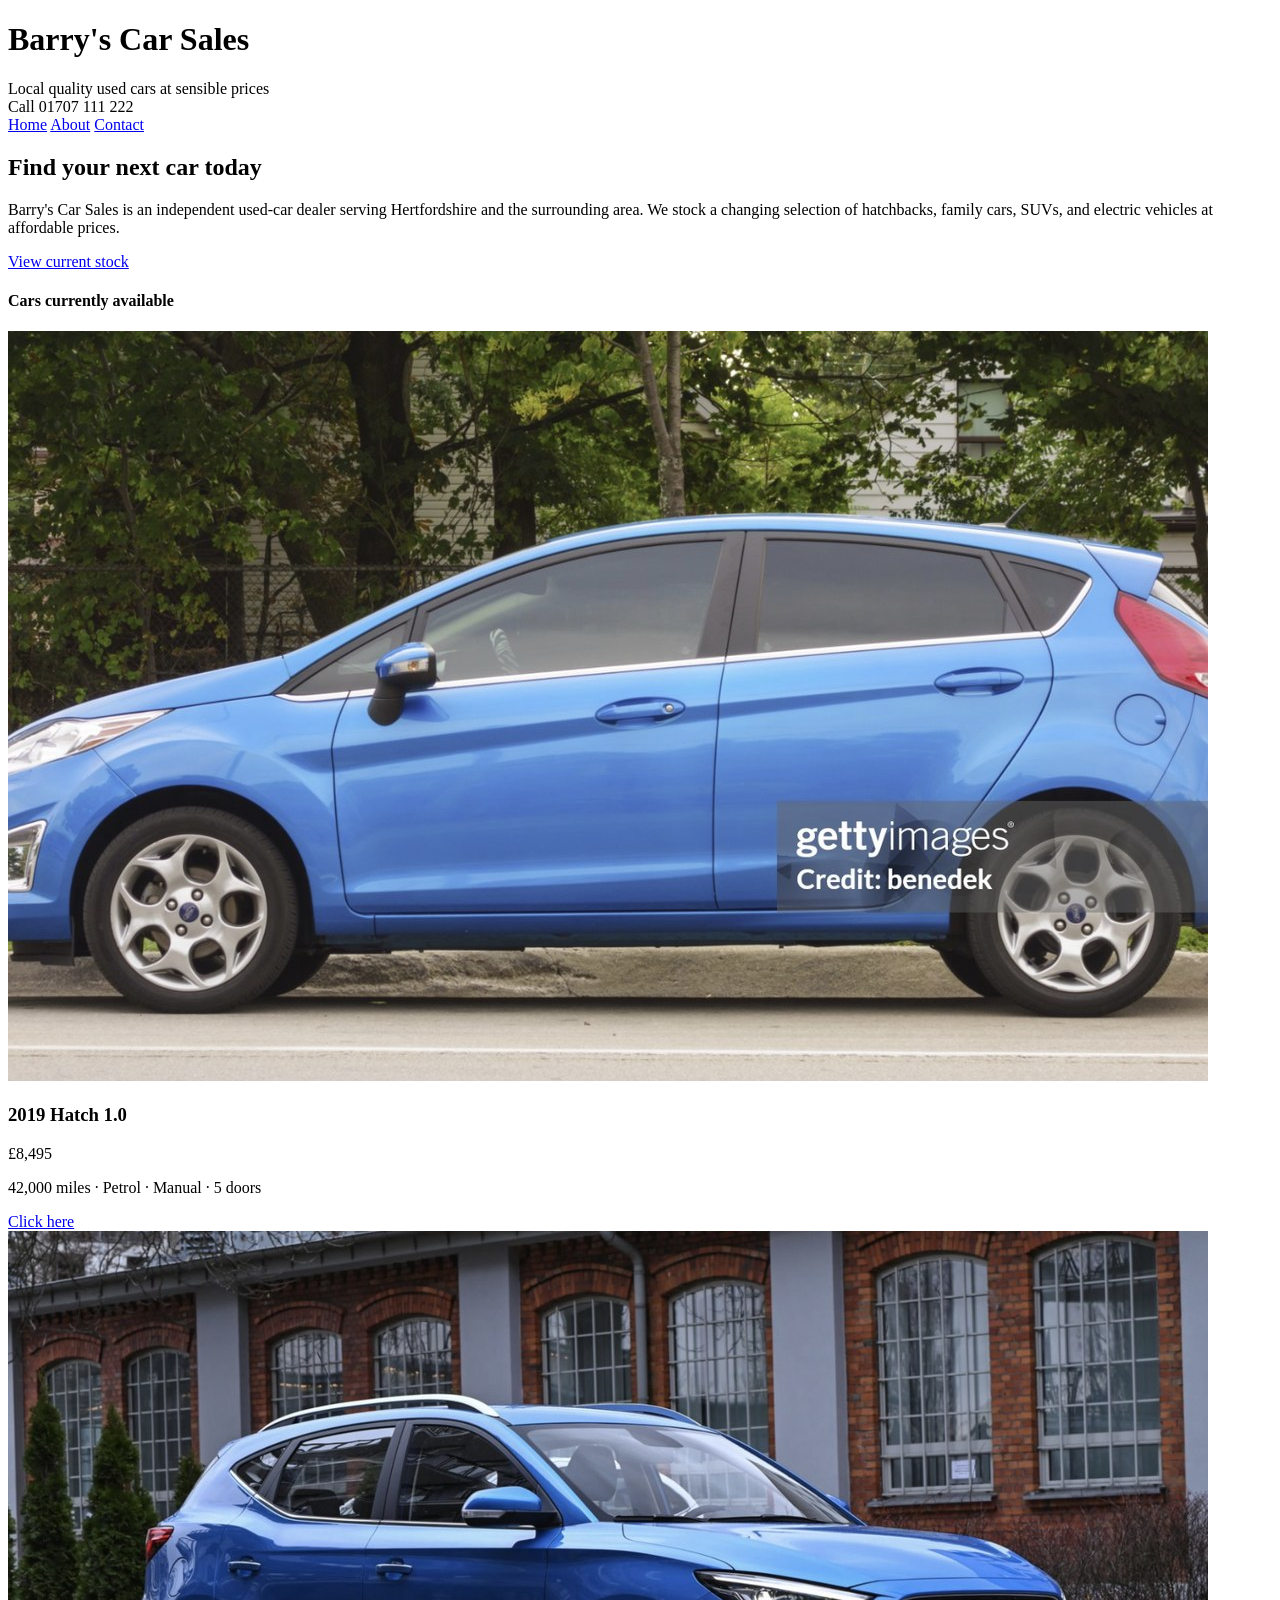
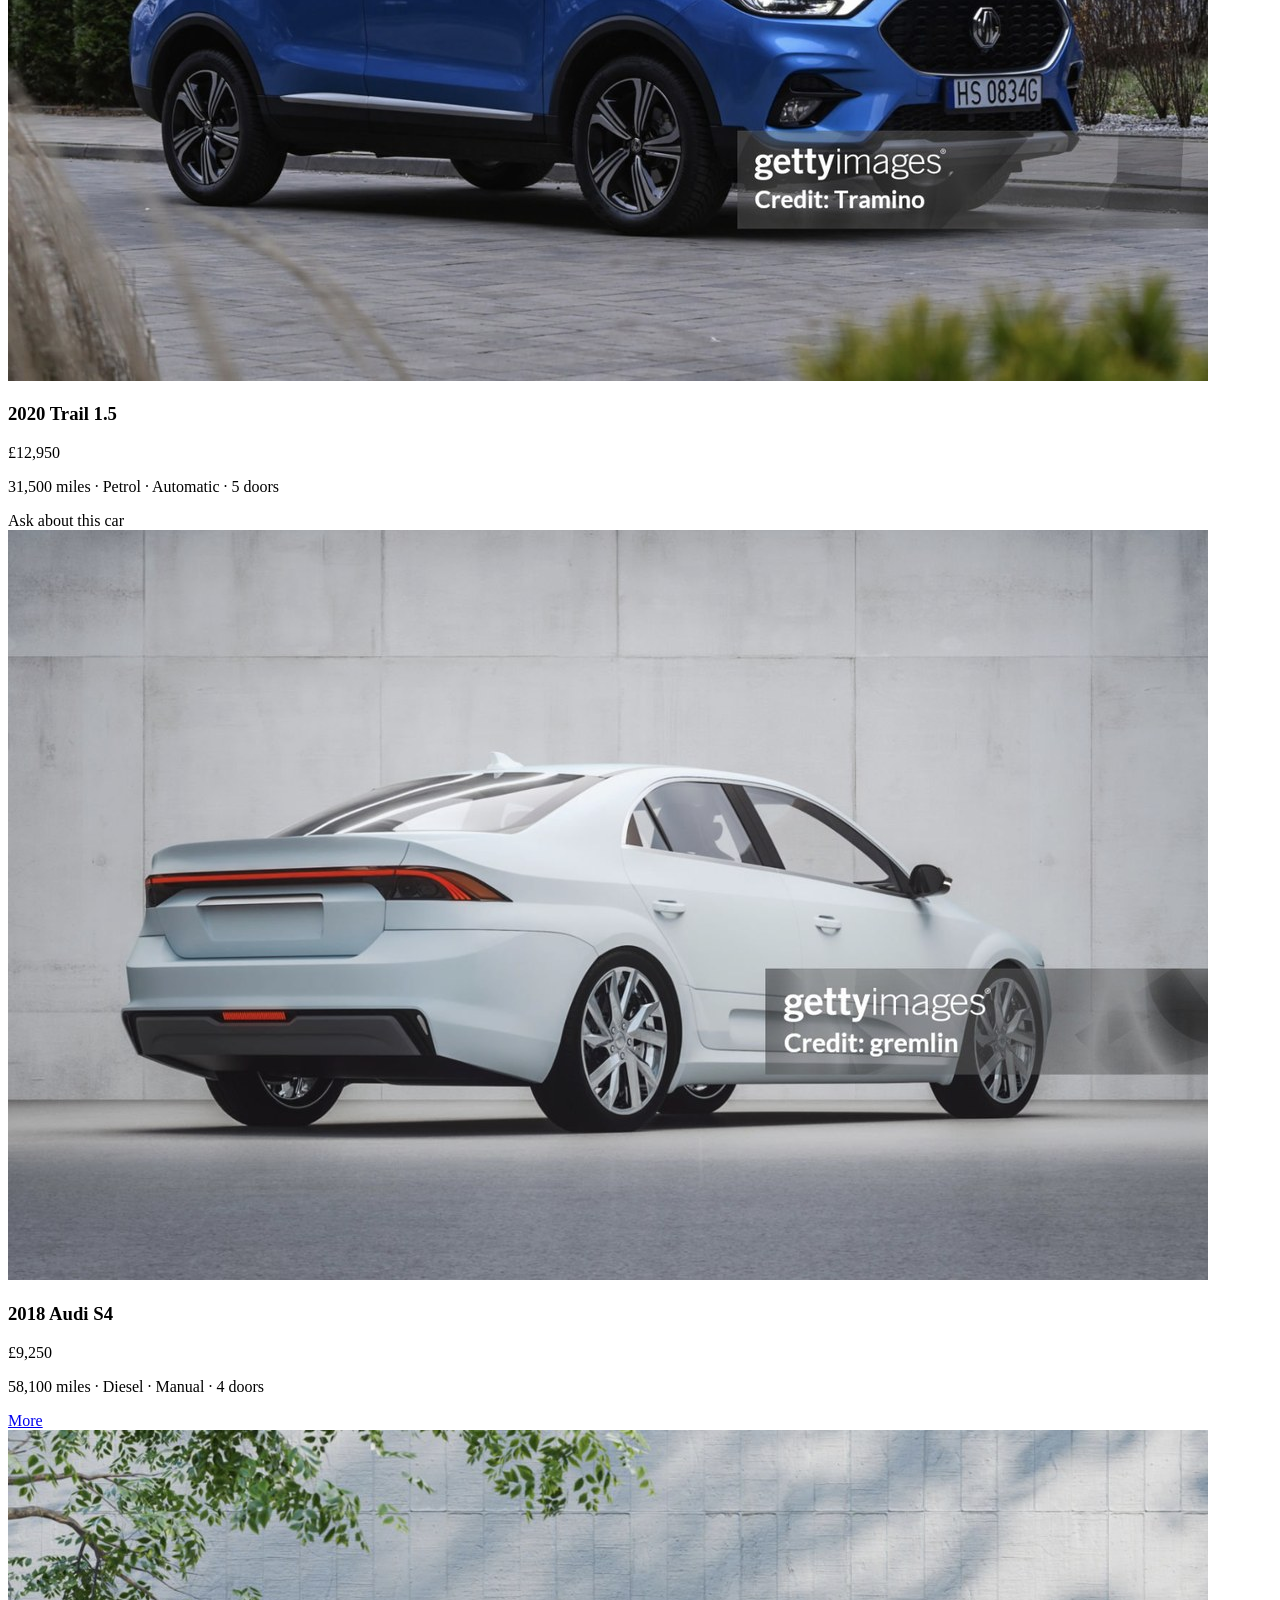
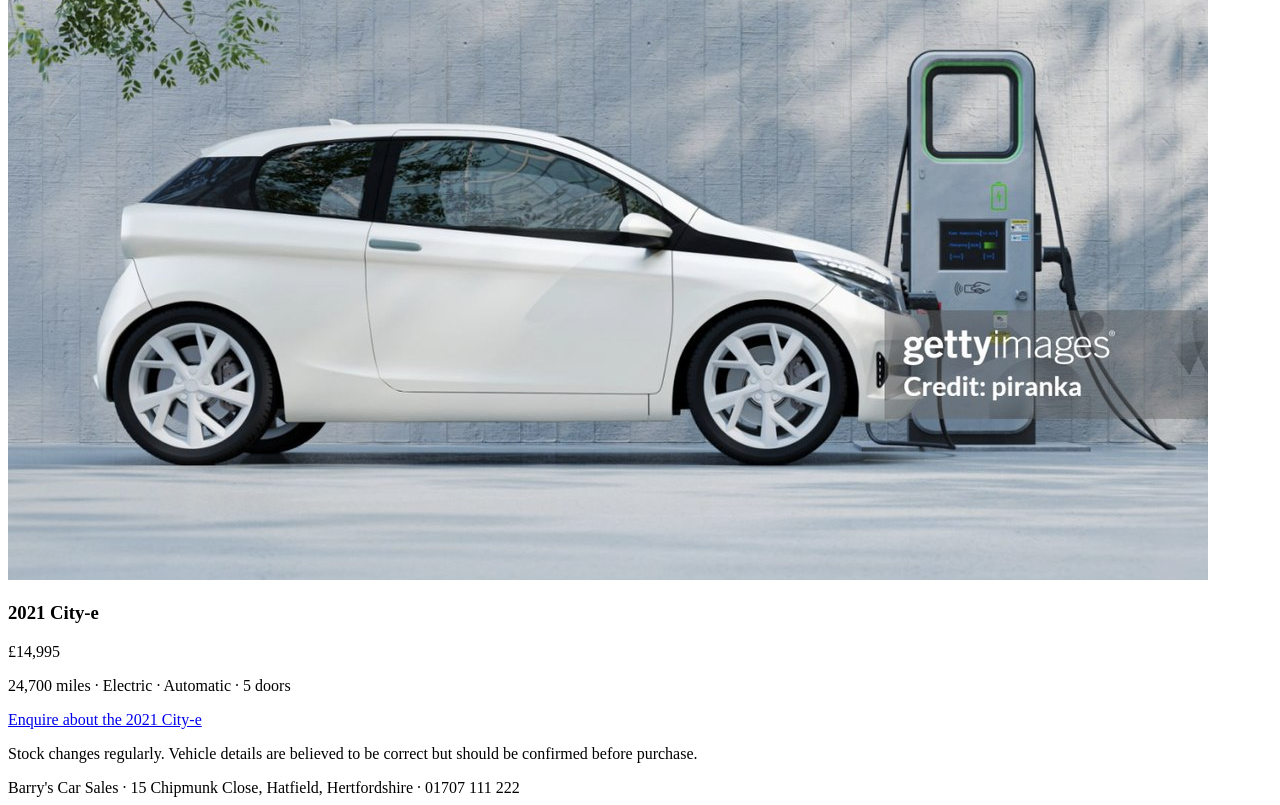
==== index.html @ a8b93a12 "Initial commit" ====
<!DOCTYPE html>
<html lang = "en">
<head>
    <meta charset="utf-8">
    <title>Barry's Car Sales</title>
    <link rel="stylesheet" href="styles.css">
    <script src="script.js" defer></script>
</head>
<body>
<header>
    <div>
        <div>
            <h1>Barry's Car Sales</h1>
            <div>Local quality used cars at sensible prices</div>
        </div>
        <div>Call 01707 111 222</div>
    </div>
    <nav>
        <a href="index.html">Home</a>
        <a href="about.html">About</a>
        <a href="enquiry.html">Contact</a>
    </nav>
</header>

<main>
    <section>
        <h2>Find your next car today</h2>
        <p>Barry's Car Sales is an independent used-car dealer serving Hertfordshire and the surrounding area. We stock a changing selection of hatchbacks, family cars, SUVs, and electric vehicles at affordable prices.</p>
        <a href="#cars">View current stock</a>
    </section>

    <h4 id="cars">Cars currently available</h4>

    <div>
        <div>
            <img src="hatchback.jpg" alt=" A Blue Hatchback For Sale">
            <h3>2019 Hatch 1.0</h3>
            <div>£8,495</div>
            <p>42,000 miles · Petrol · Manual · 5 doors</p>
            <a href="enquiry.html">Click here</a>
        </div>

        <div>
            <img src="suv.jpg" alt="A blue SUV for sale">
            <h3>2020 Trail 1.5</h3>
            <div>£12,950</div>
            <p>31,500 miles · Petrol · Automatic · 5 doors</p>
            <div id="suv-enquiry">Ask about this car</div>
        </div>

        <div>
            <img src="saloon.jpg" alt="White Sedan car For Sale">
            <h3>2018 Audi S4</h3>
            <div>£9,250</div>
            <p>58,100 miles · Diesel · Manual · 4 doors</p>
            <a href="enquiry.html">More</a>
        </div>

        <div>
            <img src="electric.jpg" alt="White electric car connected to a charging point">
            <h3>2021 City-e</h3>
            <div>£14,995</div>
            <p>24,700 miles · Electric · Automatic · 5 doors</p>
            <a href="enquiry.html">Enquire about the 2021 City-e</a>
        </div>
    </div>

    <p>Stock changes regularly. Vehicle details are believed to be correct but should be confirmed before purchase.</p>
</main>

<footer>
    Barry's Car Sales · 15 Chipmunk Close, Hatfield, Hertfordshire · 01707 111 222
</footer>
</body>
</html>
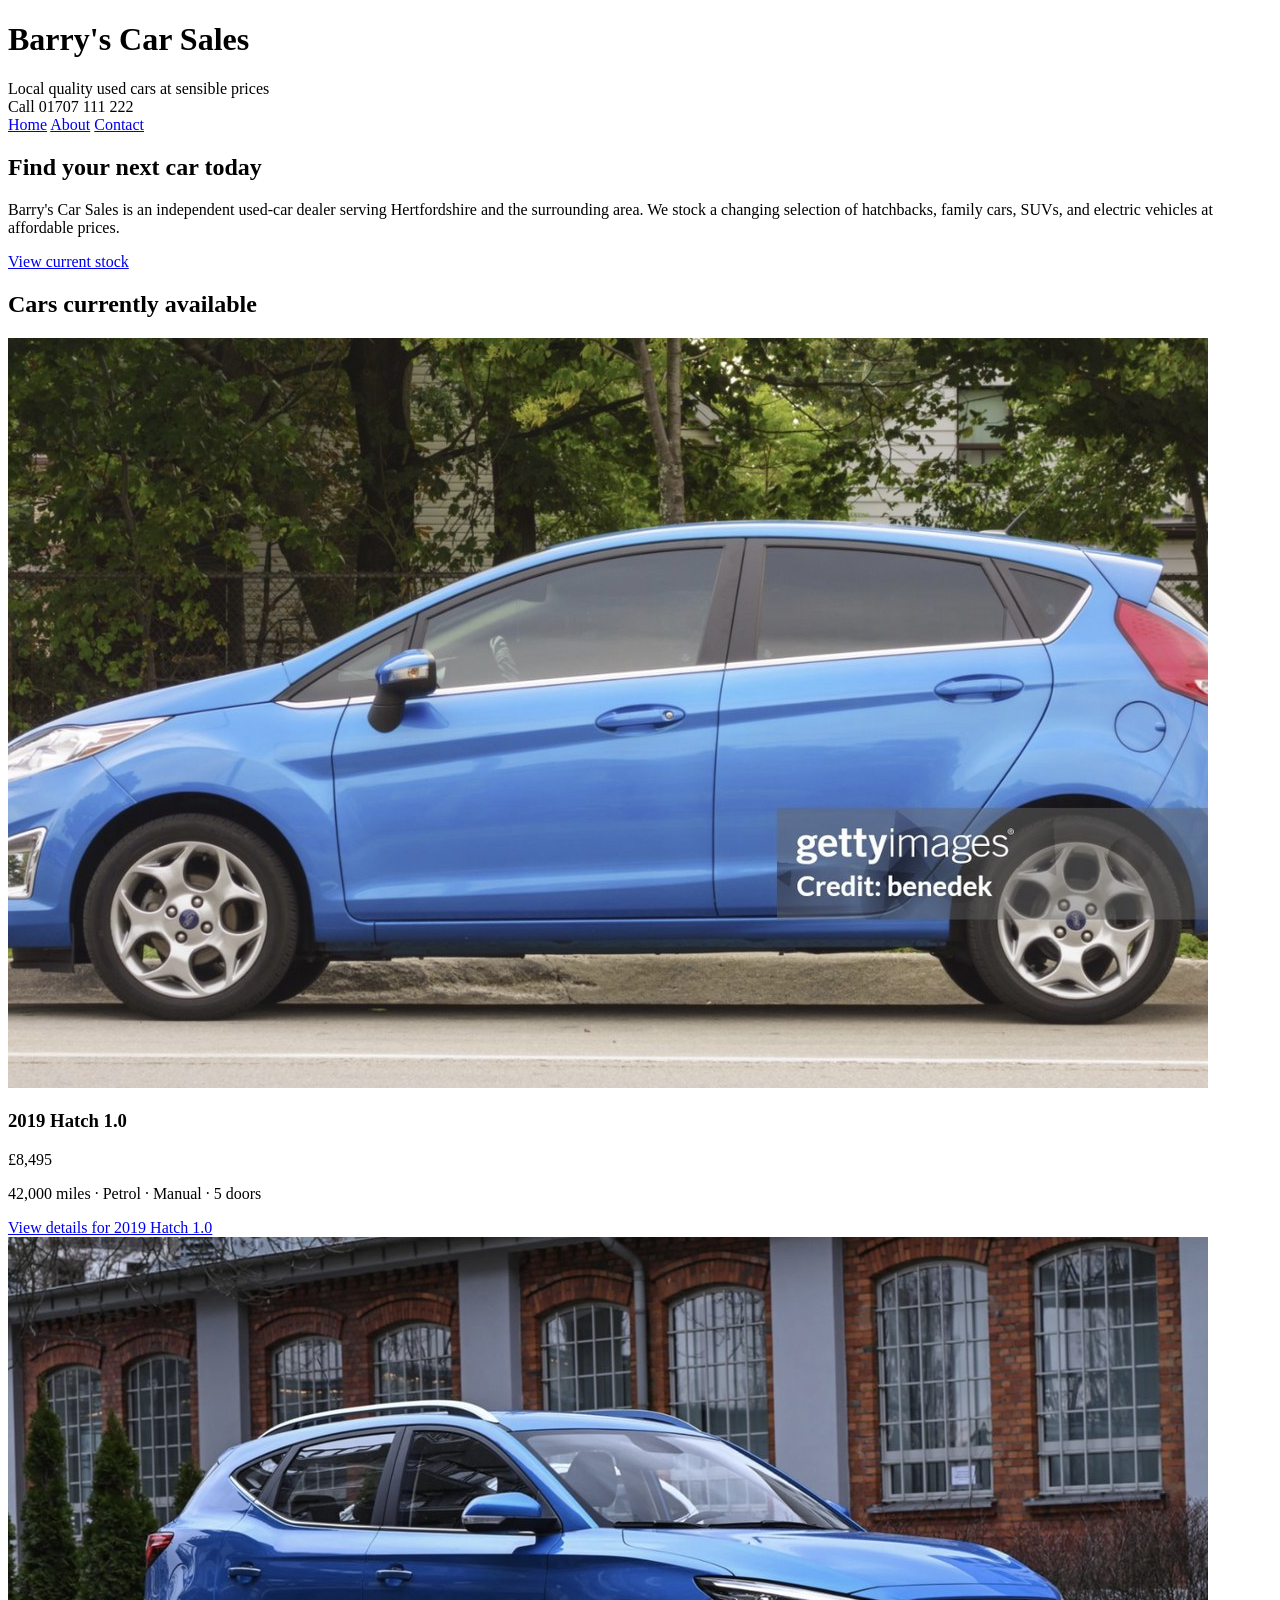
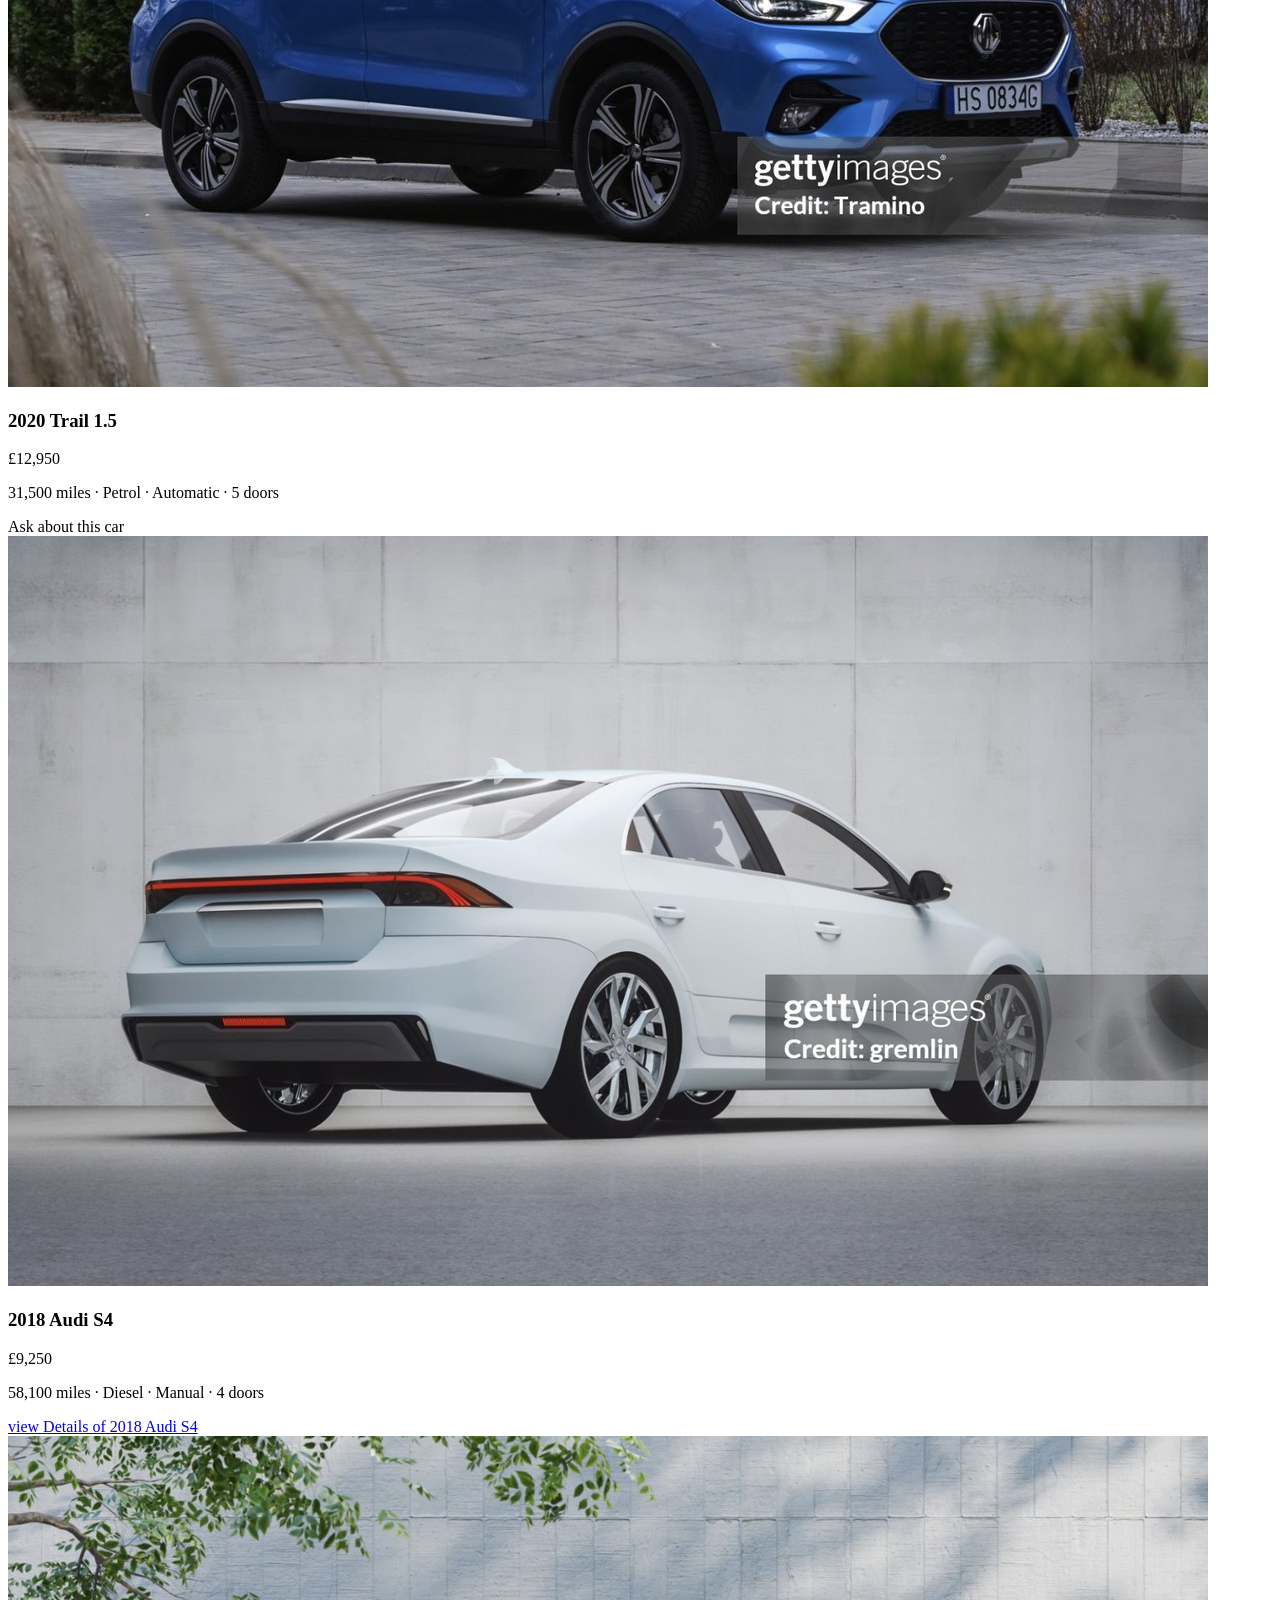
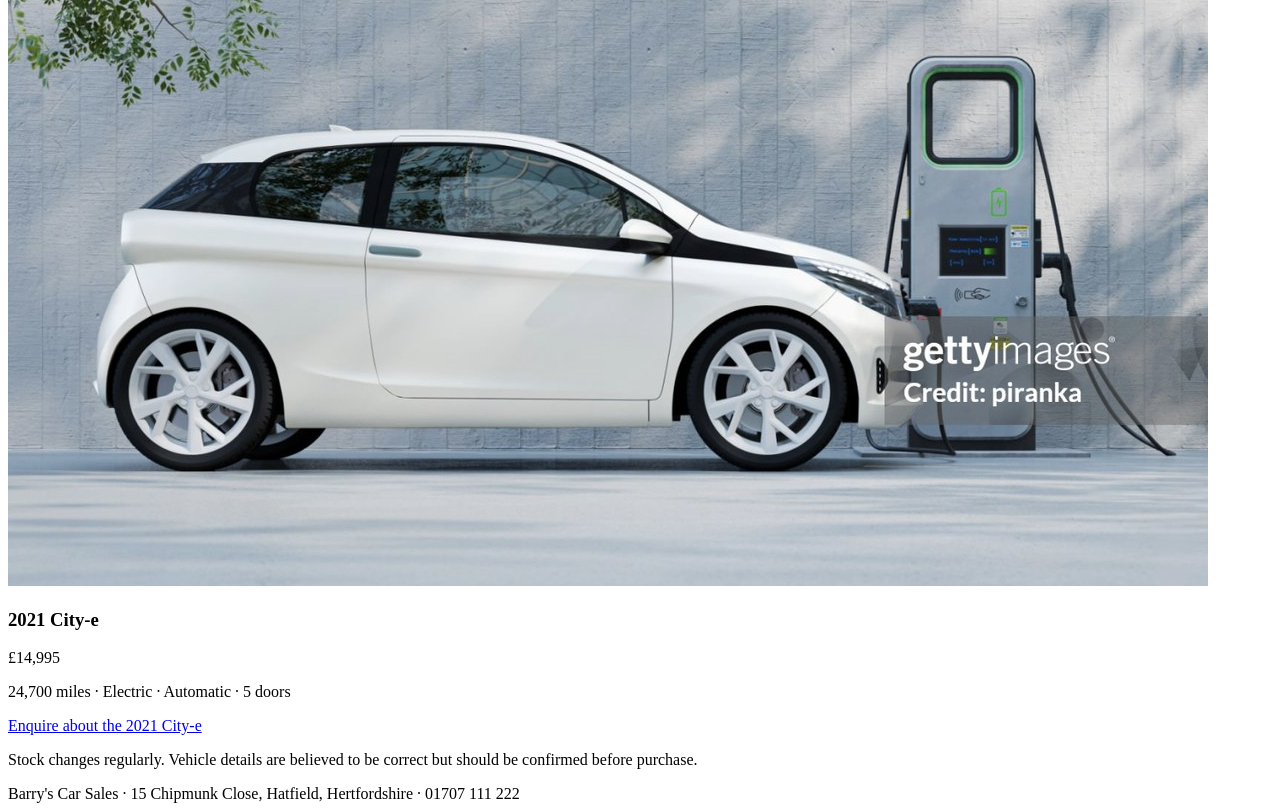
==== commit 6f3b4827: "heading and links resolved" ====
--- a/index.html
+++ b/index.html
@@ -29,15 +29,15 @@
         <a href="#cars">View current stock</a>
     </section>
 
-    <h4 id="cars">Cars currently available</h4>
+    <h2 id="cars">Cars currently available</h2>
 
     <div>
         <div>
-            <img src="hatchback.jpg" alt=" A Blue Hatchback For Sale">
+            <img src="hatchback.jpg" alt=" A Blue Hatchback Car For Sale">
             <h3>2019 Hatch 1.0</h3>
             <div>£8,495</div>
             <p>42,000 miles · Petrol · Manual · 5 doors</p>
-            <a href="enquiry.html">Click here</a>
+            <a href="enquiry.html?car=hatchback">View details for 2019 Hatch 1.0</a>
         </div>
 
         <div>
@@ -49,11 +49,11 @@
         </div>
 
         <div>
-            <img src="saloon.jpg" alt="White Sedan car For Sale">
+            <img src="saloon.jpg" alt=" A White Sedan car For Sale">
             <h3>2018 Audi S4</h3>
             <div>£9,250</div>
             <p>58,100 miles · Diesel · Manual · 4 doors</p>
-            <a href="enquiry.html">More</a>
+            <a href="enquiry.html?car=Audis4"> view Details of 2018 Audi S4</a>
         </div>
 
         <div>
@@ -61,7 +61,7 @@
             <h3>2021 City-e</h3>
             <div>£14,995</div>
             <p>24,700 miles · Electric · Automatic · 5 doors</p>
-            <a href="enquiry.html">Enquire about the 2021 City-e</a>
+            <a href="enquiry.html?car=City-e">Enquire about the 2021 City-e</a>
         </div>
     </div>
 
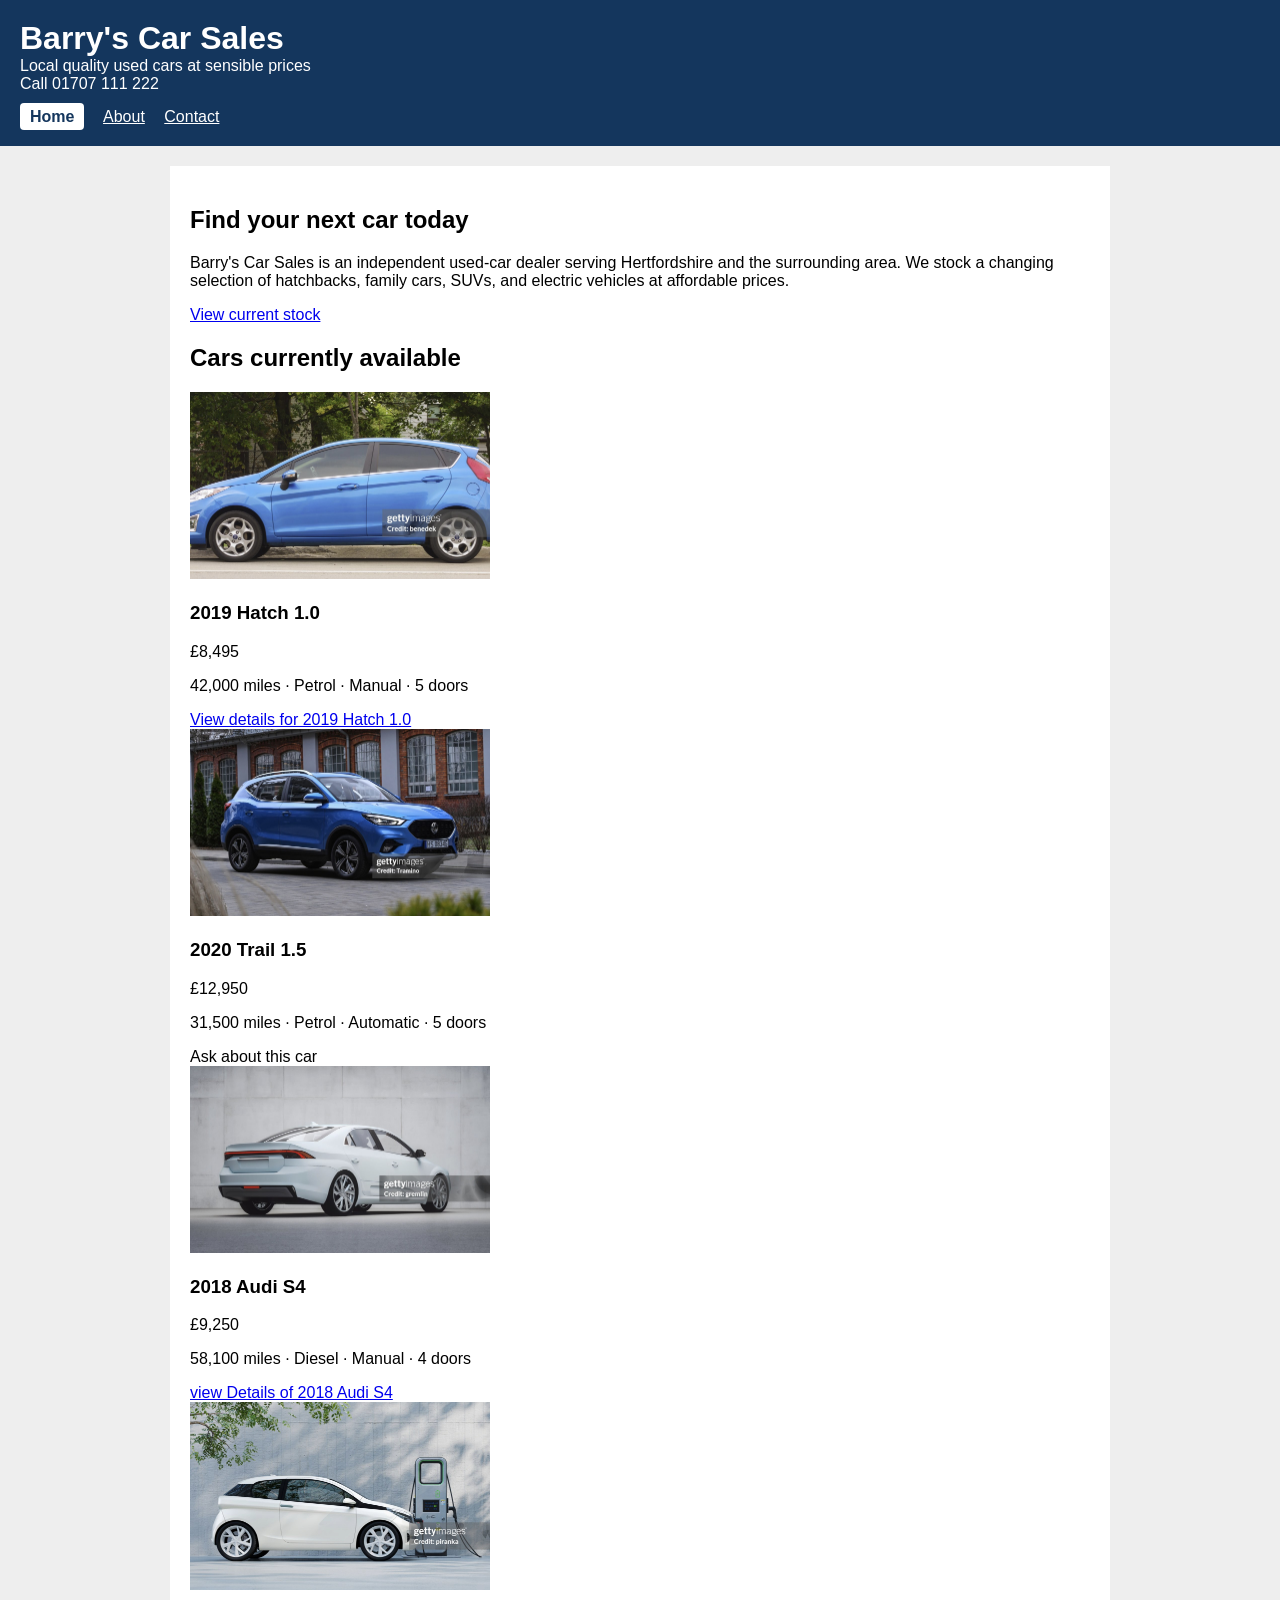
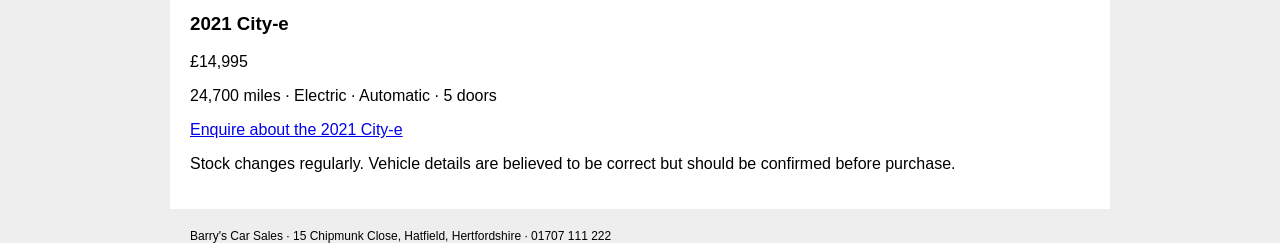
==== commit 4057db8c: "navigations highlighted of all 3 pages" ====
--- a/index.html
+++ b/index.html
@@ -16,7 +16,7 @@
         <div>Call 01707 111 222</div>
     </div>
     <nav>
-        <a href="index.html">Home</a>
+        <a href="index.html" class="active" aria-current="page">Home</a>
         <a href="about.html">About</a>
         <a href="enquiry.html">Contact</a>
     </nav>
--- a/styles.css
+++ b/styles.css
@@ -0,0 +1,79 @@
+body {
+    font-family: Arial;
+    margin: 0;
+    background: #eeeeee;
+}
+
+header {
+    background: #14365d;
+    color: white;
+    padding: 20px;
+}
+
+h1 {
+    margin: 0;
+}
+
+nav {
+    margin-top: 15px;
+}
+
+nav a {
+    color: white;
+    margin-right: 15px;
+}                       
+nav a.active {
+  background-color: white;
+  color: #14365d;
+  font-weight: bold;
+  padding: 5px 10px;
+  border-radius: 4px;
+  text-decoration: none;
+}
+
+main {
+    width: 900px;
+    margin: 20px auto;
+    padding: 20px;
+    background: white;
+}
+
+img {
+    width: 300px;
+}
+
+table {
+    border-collapse: collapse;
+}
+
+td {
+    border: 1px solid black;
+    padding: 5px;
+}
+
+label {
+    display: block;
+}
+
+input,
+select,
+textarea {
+    width: 400px;
+    margin-bottom: 10px;
+}
+
+textarea {
+    height: 100px;
+}
+
+button {
+    background: #14365d;
+    color: white;
+    padding: 5px;
+}
+
+footer {
+    width: 900px;
+    margin: auto;
+    font-size: 12px;
+}
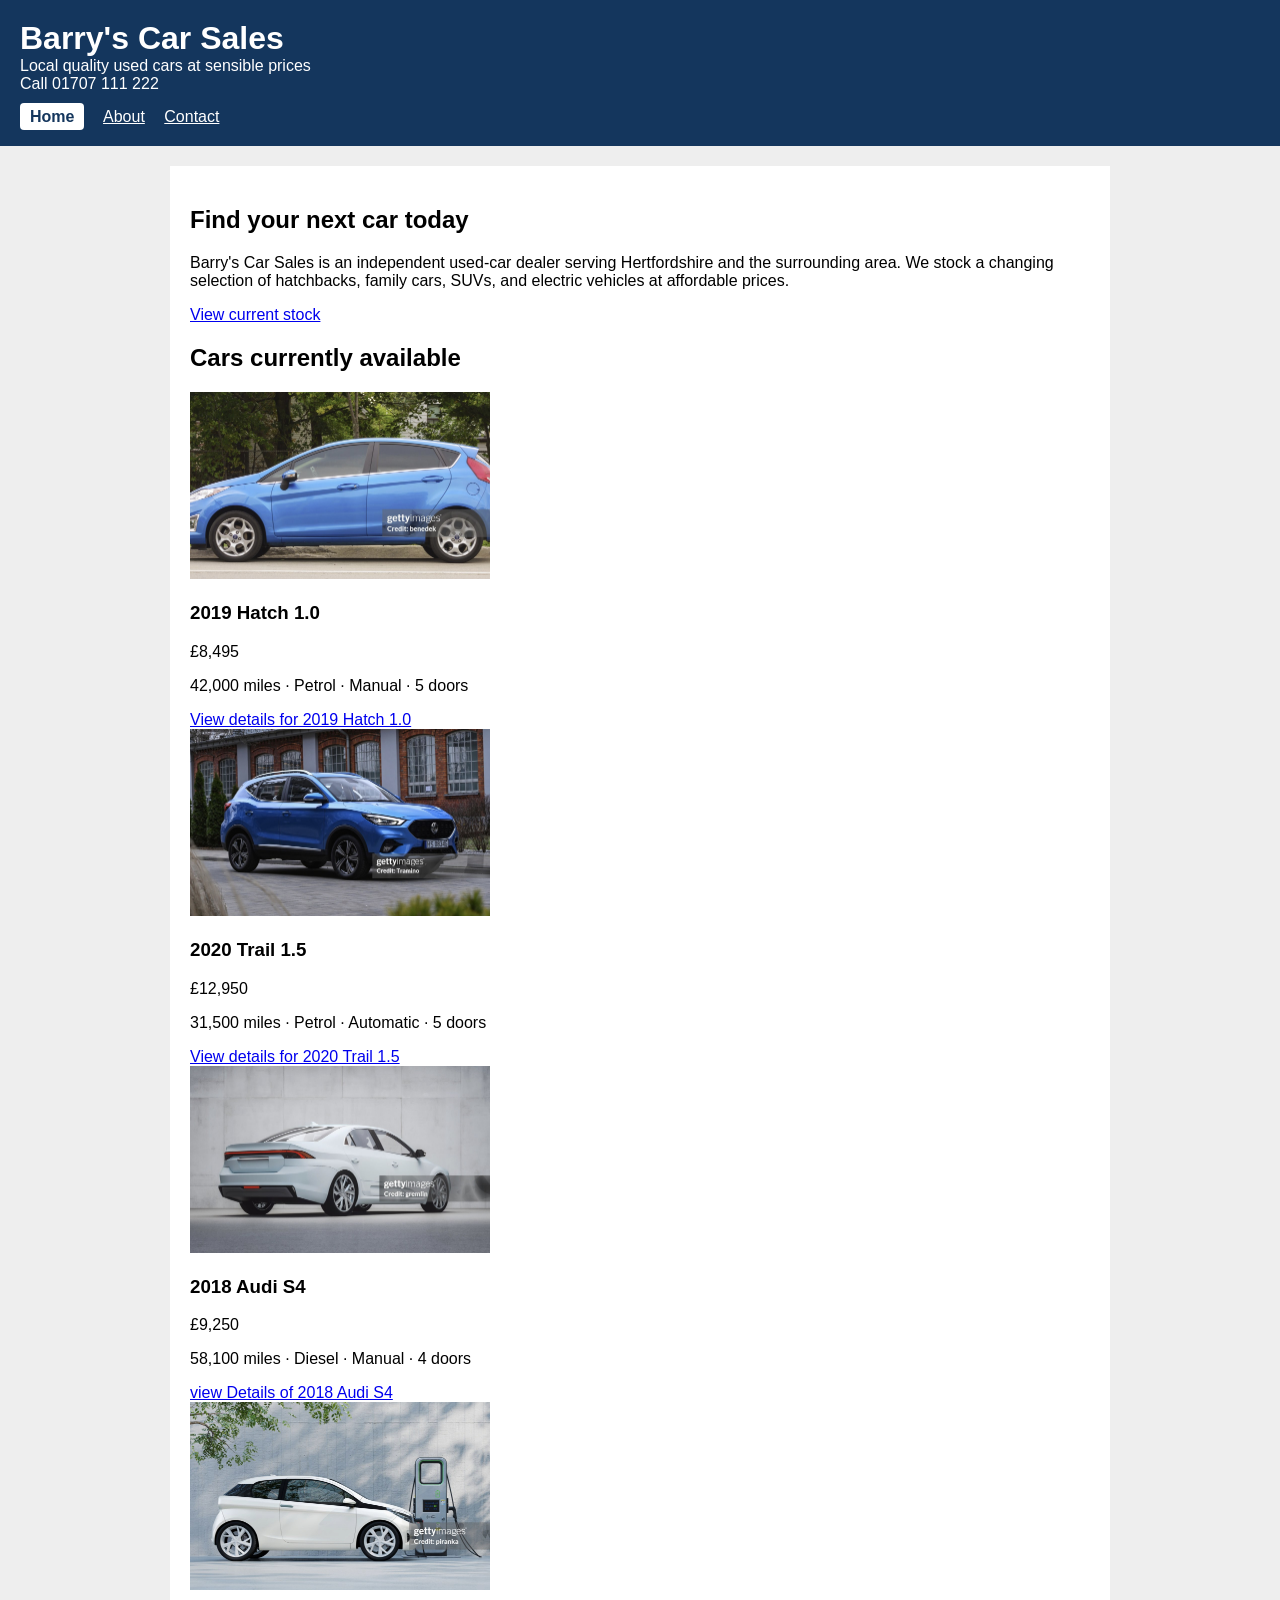
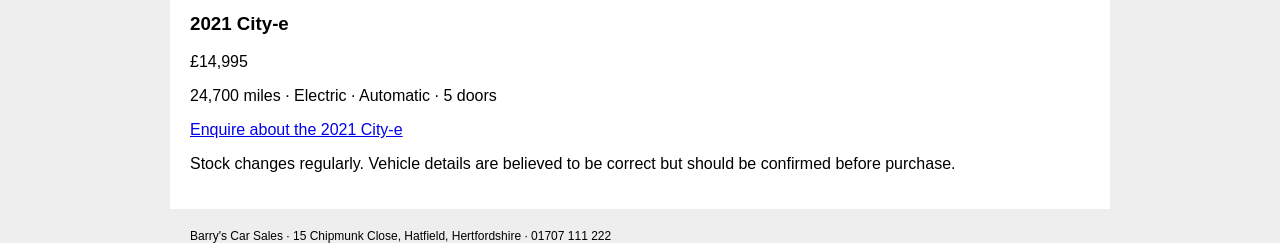
==== commit 277ac072: "view details for trail 1.5 highlighted" ====
--- a/index.html
+++ b/index.html
@@ -45,7 +45,7 @@
             <h3>2020 Trail 1.5</h3>
             <div>£12,950</div>
             <p>31,500 miles · Petrol · Automatic · 5 doors</p>
-            <div id="suv-enquiry">Ask about this car</div>
+            <a href="enquiry.html?car=suv">View details for 2020 Trail 1.5</a>
         </div>
 
         <div>
--- a/styles.css
+++ b/styles.css
@@ -76,4 +76,8 @@
     width: 900px;
     margin: auto;
     font-size: 12px;
-}
+}       
+
+.team-row {
+    margin-bottom: 16px;
+}
